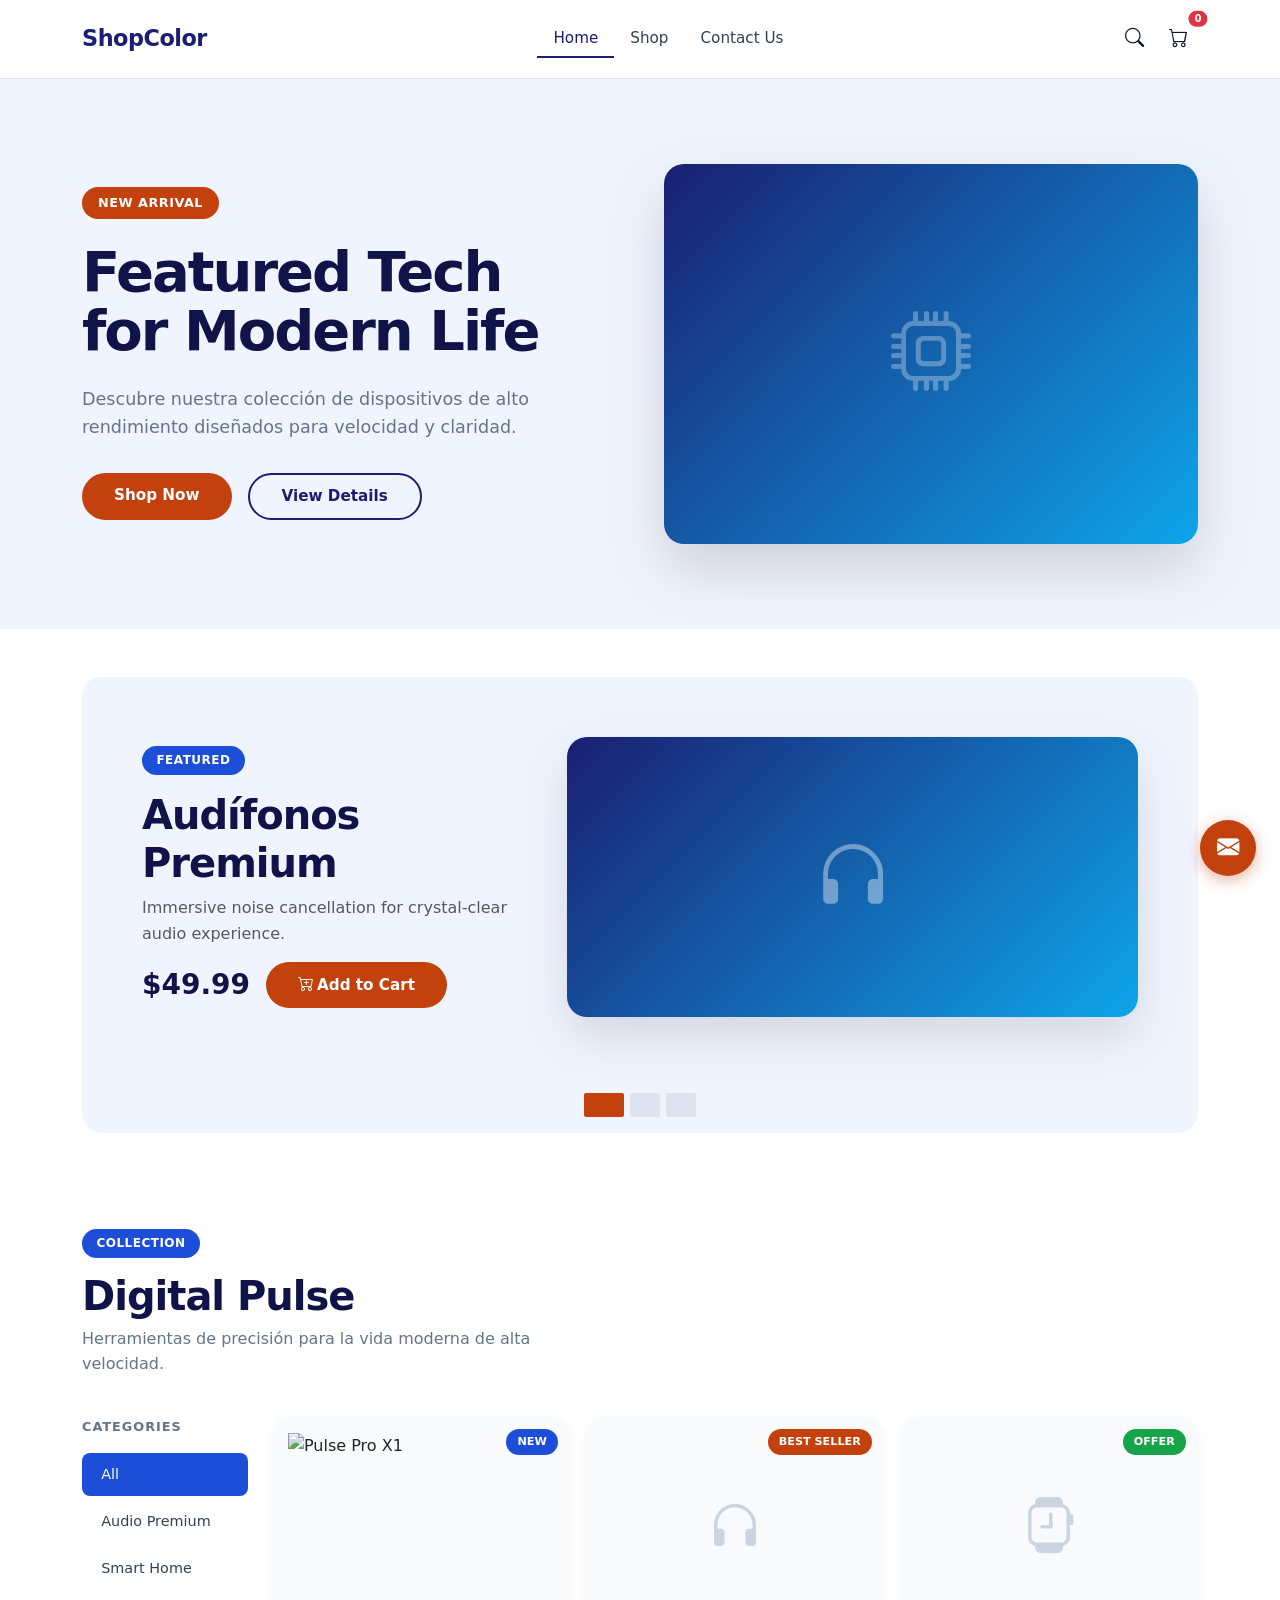
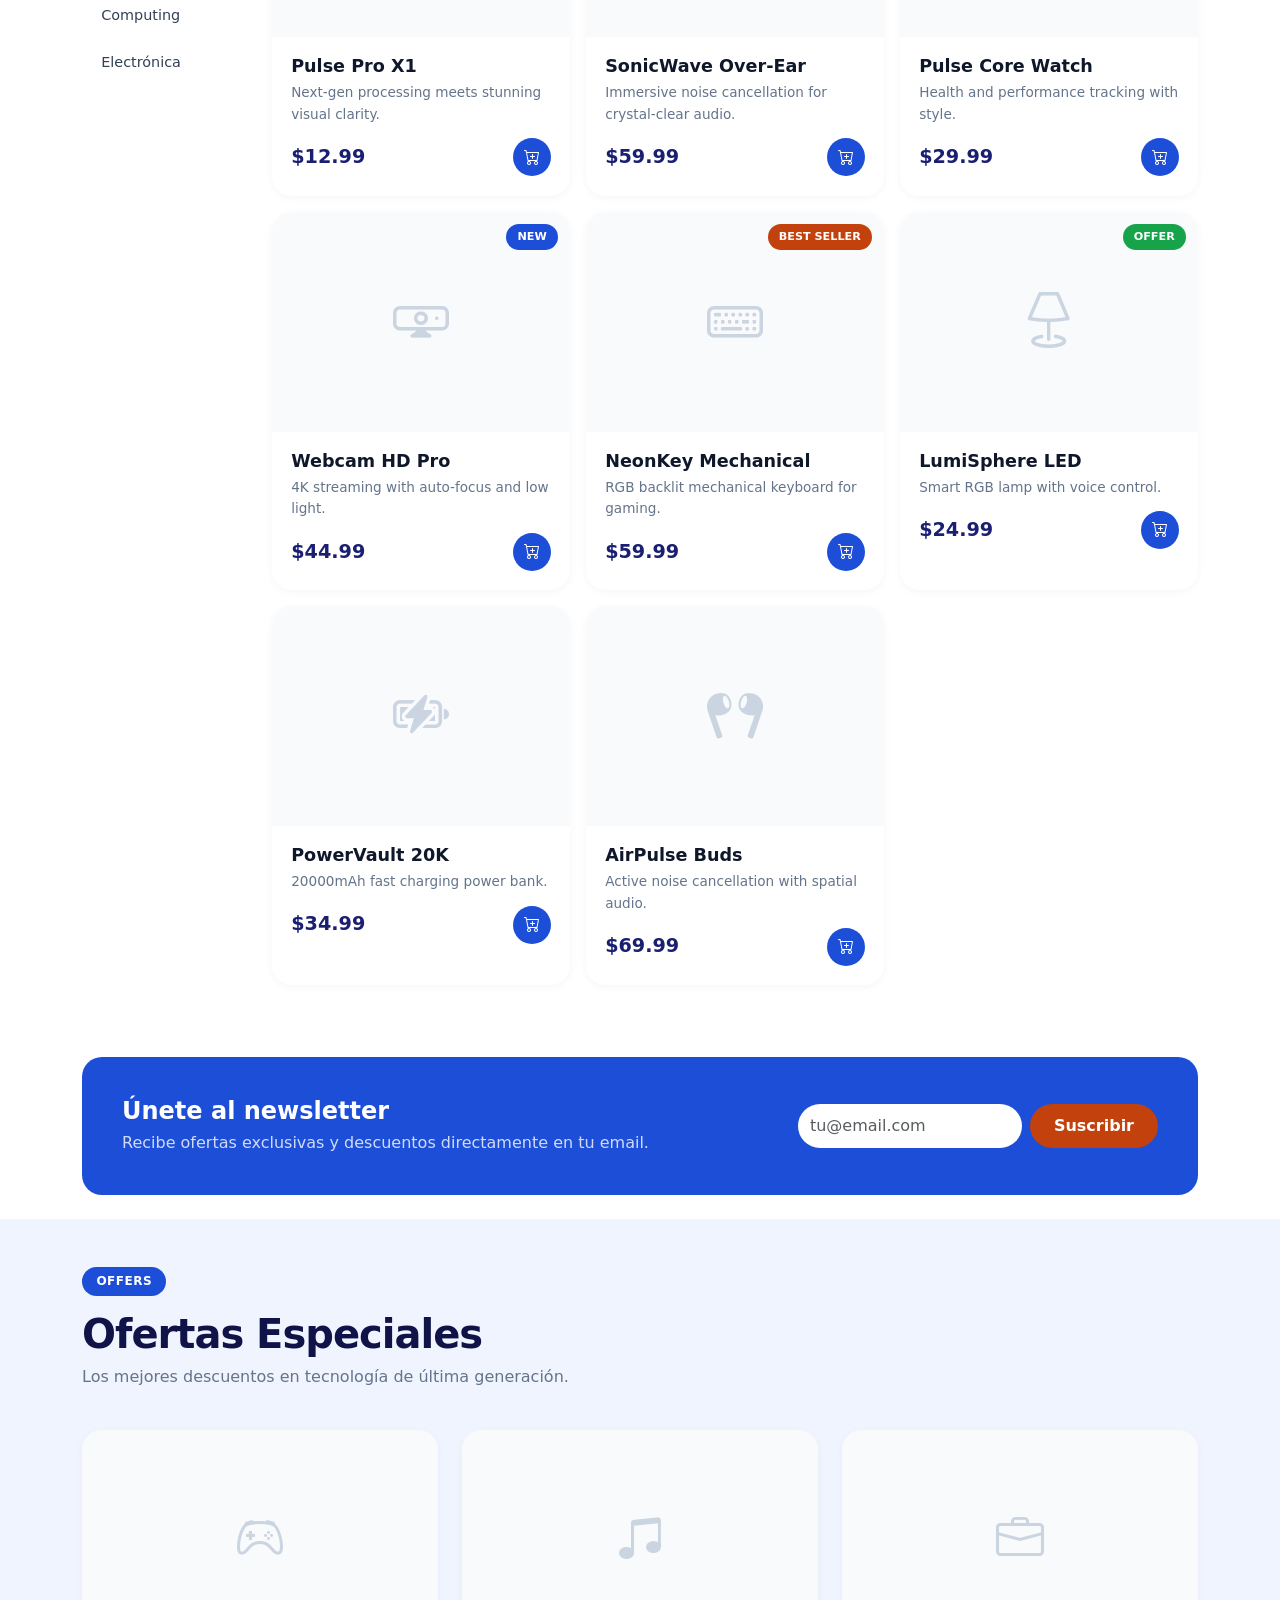
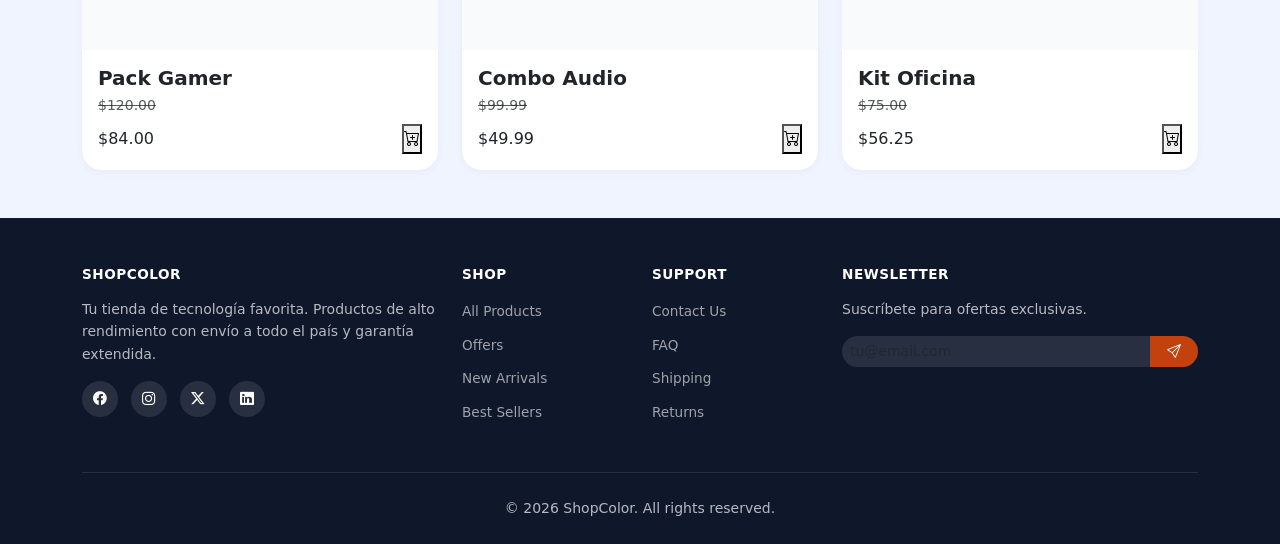
==== index.html @ 69e67df7 "inicio proyecto alumno gabrielli gabriel" ====
<!DOCTYPE html>
<html lang="es">
<head>
    <meta charset="UTF-8">
    <meta name="viewport" content="width=device-width, initial-scale=1.0">
    <title>ShopColor - Tienda de Tecnología</title>
    <link href="https://cdn.jsdelivr.net/npm/bootstrap@5.3.2/dist/css/bootstrap.min.css" rel="stylesheet">
    <link href="https://cdn.jsdelivr.net/npm/bootstrap-icons@1.11.1/font/bootstrap-icons.css" rel="stylesheet">
    <link rel="stylesheet" href="styles.css">
</head>
<body>

    <!-- Navbar -->
    <div id="navbar-container"></div>

    <!-- Hero Section -->
    <section class="hero-section d-flex align-items-center">
        <div class="container">
            <div class="row align-items-center g-5">
                <div class="col-lg-6">
                    <span class="hero-badge">NEW ARRIVAL</span>
                    <h1>Featured Tech<br>for Modern Life</h1>
                    <p class="lead">Descubre nuestra colección de dispositivos de alto rendimiento diseñados para velocidad y claridad.</p>
                    <div class="d-flex gap-3 flex-wrap">
                        <a href="pages/productos.html" class="btn btn-primary-custom">Shop Now</a>
                        <a href="#productos" class="btn btn-outline-custom">View Details</a>
                    </div>
                </div>
                <div class="col-lg-6">
                    <div class="hero-image">
                        <div class="hero-placeholder">
                            <i class="bi bi-cpu"></i>
                        </div>
                    </div>
                </div>
            </div>
        </div>
    </section>

    <!-- Carrusel -->
    <section class="py-5">
        <div class="container">
            <div id="carruselProductos" class="carousel slide carousel-section" data-bs-ride="carousel">
                <div class="carousel-inner" id="carrusel-items"></div>
                <div class="carousel-indicators position-relative mt-3" id="carrusel-indicators"></div>
            </div>
        </div>
    </section>

    <!-- Productos -->
    <section id="productos" class="py-5">
        <div class="container">
            <div class="section-header">
                <span class="section-badge">COLLECTION</span>
                <h2>Digital Pulse</h2>
                <p>Herramientas de precisión para la vida moderna de alta velocidad.</p>
            </div>
            <div class="row g-4">
                <!-- Sidebar categorías -->
                <div class="col-lg-2 col-md-3 d-none d-md-block">
                    <p class="categories-title">Categories</p>
                    <ul class="categories-list" id="categories-list">
                        <li><a href="#" class="active" data-category="all">All</a></li>
                    </ul>
                </div>
                <!-- Grid productos -->
                <div class="col-lg-10 col-md-9">
                    <div class="row g-3" id="grid-productos"></div>
                </div>
            </div>
        </div>
    </section>

    <!-- Promo Banner -->
    <section class="py-4">
        <div class="container">
            <div class="promo-banner d-flex flex-column flex-md-row align-items-center justify-content-between">
                <div>
                    <h3 class="mb-1">Únete al newsletter</h3>
                    <p class="mb-md-0 mb-3">Recibe ofertas exclusivas y descuentos directamente en tu email.</p>
                </div>
                <div class="d-flex gap-2">
                    <input type="email" class="form-control" placeholder="tu@email.com" style="border-radius: 50px; min-width: 220px; border: none;">
                    <button class="btn btn-promo">Suscribir</button>
                </div>
            </div>
        </div>
    </section>

    <!-- Ofertas -->
    <section class="py-5 bg-light-custom">
        <div class="container">
            <div class="section-header">
                <span class="section-badge">OFFERS</span>
                <h2>Ofertas Especiales</h2>
                <p>Los mejores descuentos en tecnología de última generación.</p>
            </div>
            <div class="row g-4" id="grid-ofertas"></div>
        </div>
    </section>

    <!-- Footer -->
    <div id="footer-container"></div>

    <!-- Modals -->
    <div id="modals-container"></div>

    <!-- Chat Button -->
    <button class="chat-btn" title="Chat con nosotros">
        <i class="bi bi-envelope-fill"></i>
    </button>

    <!-- Scripts -->
    <script src="https://cdn.jsdelivr.net/npm/bootstrap@5.3.2/dist/js/bootstrap.bundle.min.js"></script>
    <script src="js/components.js"></script>
    <script src="js/carrito.js"></script>
    <script src="js/carrusel.js"></script>
    <script src="js/productos.js"></script>
    <script src="js/ofertas.js"></script>
</body>
</html>
---- styles.css ----
/* Variables - Paleta VibrantPulse */
:root {
    --navy: #1a1f71;
    --navy-dark: #0f1347;
    --blue: #1d4ed8;
    --blue-dark: #1e3a8a;
    --orange: #c2410c;
    --orange-light: #ea580c;
    --bg-light: #f0f4ff;
    --bg-white: #ffffff;
    --gray-100: #f8fafc;
    --gray-200: #e2e8f0;
    --gray-300: #cbd5e1;
    --gray-500: #64748b;
    --gray-700: #334155;
    --dark: #0f172a;
    --white: #ffffff;
    --radius: 12px;
    --radius-lg: 20px;
    --radius-pill: 50px;
}

* {
    margin: 0;
    padding: 0;
    box-sizing: border-box;
}

body {
    font-family: 'Segoe UI', system-ui, -apple-system, sans-serif;
    background: var(--bg-white);
    color: var(--dark);
    line-height: 1.6;
}

/* ==================== NAVBAR ==================== */
.navbar {
    background: var(--white);
    padding: 1rem 0;
    border-bottom: 1px solid var(--gray-200);
}

.navbar-brand {
    font-size: 1.4rem;
    font-weight: 900;
    color: var(--navy) !important;
    letter-spacing: -0.5px;
}

.navbar .nav-link {
    color: var(--gray-700) !important;
    font-weight: 500;
    font-size: 0.95rem;
    padding: 0.4rem 1rem !important;
    border-radius: 4px;
    transition: all 0.2s;
}

.navbar .nav-link:hover {
    color: var(--navy) !important;
}

.navbar .nav-link.active {
    color: var(--navy) !important;
    border-bottom: 2px solid var(--navy);
    border-radius: 0;
}

.navbar-toggler {
    border: 1px solid var(--gray-300);
}

.navbar-toggler-icon {
    background-image: url("data:image/svg+xml,%3csvg xmlns='http://www.w3.org/2000/svg' viewBox='0 0 30 30'%3e%3cpath stroke='%231a1f71' stroke-linecap='round' stroke-miterlimit='10' stroke-width='2' d='M4 7h22M4 15h22M4 23h22'/%3e%3c/svg%3e");
}

.navbar-icons .btn-icon {
    width: 40px;
    height: 40px;
    display: inline-flex;
    align-items: center;
    justify-content: center;
    border-radius: 50%;
    border: none;
    background: transparent;
    color: var(--dark);
    font-size: 1.2rem;
    transition: background 0.2s;
}

.navbar-icons .btn-icon:hover {
    background: var(--gray-100);
}

/* ==================== HERO ==================== */
.hero-section {
    background: var(--bg-light);
    min-height: 550px;
    padding: 4rem 0;
    position: relative;
    overflow: hidden;
}

.hero-badge {
    display: inline-block;
    background: var(--orange);
    color: white;
    padding: 0.35rem 1rem;
    border-radius: var(--radius-pill);
    font-size: 0.8rem;
    font-weight: 700;
    text-transform: uppercase;
    letter-spacing: 0.5px;
    margin-bottom: 1.5rem;
}

.hero-section h1 {
    font-size: 3.5rem;
    font-weight: 900;
    color: var(--navy-dark);
    line-height: 1.05;
    letter-spacing: -2px;
    margin-bottom: 1.5rem;
}

.hero-section .lead {
    color: var(--gray-500);
    font-size: 1.1rem;
    max-width: 450px;
    margin-bottom: 2rem;
}

.hero-image {
    border-radius: var(--radius-lg);
    overflow: hidden;
    box-shadow: 0 25px 60px rgba(0,0,0,0.15);
}

.hero-image img,
.hero-image .hero-placeholder {
    width: 100%;
    height: 380px;
    object-fit: contain;
    object-position: center;
}

.hero-placeholder {
    background: linear-gradient(135deg, #1a1f71, #0ea5e9);
    display: flex;
    align-items: center;
    justify-content: center;
}

.hero-placeholder i {
    font-size: 5rem;
    color: rgba(255,255,255,0.3);
}

/* ==================== BUTTONS ==================== */
.btn-primary-custom {
    background: var(--orange);
    color: white;
    border: none;
    border-radius: var(--radius-pill);
    font-weight: 700;
    padding: 0.7rem 2rem;
    font-size: 0.95rem;
    transition: all 0.2s;
}

.btn-primary-custom:hover {
    background: var(--orange-light);
    color: white;
    transform: translateY(-1px);
    box-shadow: 0 4px 12px rgba(194, 65, 12, 0.3);
}

.btn-outline-custom {
    border: 2px solid var(--navy);
    color: var(--navy);
    border-radius: var(--radius-pill);
    font-weight: 700;
    padding: 0.65rem 2rem;
    font-size: 0.95rem;
    background: transparent;
    transition: all 0.2s;
}

.btn-outline-custom:hover {
    background: var(--navy);
    color: white;
}

.btn-blue {
    background: var(--blue);
    color: white;
    border: none;
    border-radius: var(--radius-pill);
    font-weight: 600;
    padding: 0.5rem 1.5rem;
}

.btn-blue:hover {
    background: var(--blue-dark);
    color: white;
}

/* ==================== SECTIONS ==================== */
.section-header {
    margin-bottom: 2.5rem;
}

.section-badge {
    display: inline-block;
    background: var(--blue);
    color: white;
    padding: 0.3rem 0.9rem;
    border-radius: var(--radius-pill);
    font-size: 0.75rem;
    font-weight: 700;
    text-transform: uppercase;
    letter-spacing: 0.5px;
    margin-bottom: 1rem;
}

.section-header h2 {
    font-size: 2.5rem;
    font-weight: 900;
    color: var(--navy-dark);
    letter-spacing: -1px;
    line-height: 1.1;
}

.section-header p {
    color: var(--gray-500);
    font-size: 1rem;
    max-width: 500px;
}

/* ==================== CATEGORIES SIDEBAR ==================== */
.categories-list {
    list-style: none;
    padding: 0;
}

.categories-list li {
    margin-bottom: 0.3rem;
}

.categories-list li a {
    display: block;
    padding: 0.6rem 1.2rem;
    border-radius: 8px;
    text-decoration: none;
    color: var(--gray-700);
    font-weight: 500;
    font-size: 0.9rem;
    transition: all 0.2s;
}

.categories-list li a:hover,
.categories-list li a.active {
    background: var(--blue);
    color: white;
}

.categories-title {
    font-size: 0.8rem;
    font-weight: 700;
    text-transform: uppercase;
    letter-spacing: 1px;
    color: var(--gray-500);
    margin-bottom: 1rem;
}

/* ==================== PRODUCT CARDS ==================== */
.product-card {
    border-radius: var(--radius-lg);
    overflow: hidden;
    transition: transform 0.2s, box-shadow 0.2s;
    border: none;
    background: var(--white);
    box-shadow: 0 2px 8px rgba(0,0,0,0.04);
}

.product-card:hover {
    transform: translateY(-4px);
    box-shadow: 0 12px 30px rgba(0,0,0,0.08);
}

.product-img {
    height: 220px;
    background: var(--gray-100);
    display: flex;
    align-items: center;
    justify-content: center;
    overflow: hidden;
    position: relative;
    border-radius: var(--radius) var(--radius) 0 0;
}

.product-img img {
    width: 100%;
    height: 100%;
    object-fit: contain;
    object-position: center;
    padding: 1rem;
}

.product-img i {
    font-size: 3.5rem;
    color: var(--gray-300);
}

.product-badge {
    position: absolute;
    top: 12px;
    right: 12px;
    padding: 0.25rem 0.7rem;
    border-radius: var(--radius-pill);
    font-size: 0.7rem;
    font-weight: 700;
    text-transform: uppercase;
}

.badge-new {
    background: var(--blue);
    color: white;
}

.badge-best {
    background: var(--orange);
    color: white;
}

.badge-offer {
    background: #16a34a;
    color: white;
}

.product-card .card-body {
    padding: 1.2rem;
}

.product-card .card-title {
    font-size: 1.1rem;
    font-weight: 700;
    color: var(--dark);
    margin-bottom: 0.3rem;
}

.product-card .card-text {
    font-size: 0.85rem;
    color: var(--gray-500);
    margin-bottom: 0.8rem;
}

.product-card .price {
    font-size: 1.2rem;
    font-weight: 800;
    color: var(--navy);
}

.product-card .btn-add {
    width: 38px;
    height: 38px;
    border-radius: 50%;
    display: inline-flex;
    align-items: center;
    justify-content: center;
    background: var(--blue);
    color: white;
    border: none;
    font-size: 1rem;
    transition: background 0.2s, transform 0.2s;
}

.product-card .btn-add:hover {
    background: var(--navy);
    transform: scale(1.1);
}

/* ==================== CAROUSEL ==================== */
.carousel-section {
    background: var(--bg-light);
    border-radius: var(--radius-lg);
    overflow: hidden;
}

.carousel-slide {
    min-height: 400px;
    padding: 3rem;
    display: flex;
    align-items: center;
}

.slide-1 {
    background: var(--bg-light);
}

.slide-2 {
    background: linear-gradient(135deg, #f0f4ff, #e0e7ff);
}

.slide-3 {
    background: linear-gradient(135deg, #fef3c7, #fde68a);
}

.carousel-slide h2 {
    font-size: 2.5rem;
    font-weight: 900;
    color: var(--navy-dark);
    letter-spacing: -1px;
}

.carousel-slide p {
    color: var(--gray-500);
}

.carousel-slide .slide-img {
    border-radius: var(--radius-lg);
    overflow: hidden;
    box-shadow: 0 20px 50px rgba(0,0,0,0.12);
}

.carousel-indicators [data-bs-target] {
    width: 30px;
    height: 4px;
    border-radius: 2px;
    background: var(--gray-300);
}

.carousel-indicators .active {
    background: var(--orange);
    width: 40px;
}

.carousel-control-prev-icon,
.carousel-control-next-icon {
    background-color: var(--navy);
    border-radius: 50%;
    padding: 1.2rem;
    background-size: 50%;
}

/* ==================== PROMO BANNER ==================== */
.promo-banner {
    background: var(--blue);
    border-radius: var(--radius-lg);
    padding: 2.5rem;
    color: white;
}

.promo-banner h3 {
    font-weight: 800;
    font-size: 1.5rem;
}

.promo-banner p {
    opacity: 0.8;
}

.promo-banner .btn-promo {
    background: var(--orange);
    color: white;
    border: none;
    border-radius: var(--radius-pill);
    font-weight: 700;
    padding: 0.6rem 1.5rem;
}

.promo-banner .btn-promo:hover {
    background: var(--orange-light);
}

/* ==================== OFFERS ==================== */
.offer-card {
    border-radius: var(--radius-lg);
    overflow: hidden;
    border: none;
    box-shadow: 0 2px 8px rgba(0,0,0,0.04);
    transition: transform 0.2s, box-shadow 0.2s;
}

.offer-card:hover {
    transform: translateY(-4px);
    box-shadow: 0 12px 30px rgba(0,0,0,0.08);
}

.offer-badge {
    position: absolute;
    top: 12px;
    left: 12px;
    background: var(--orange);
    color: white;
    padding: 0.25rem 0.7rem;
    border-radius: var(--radius-pill);
    font-size: 0.75rem;
    font-weight: 700;
}

/* ==================== CONTACT ==================== */
.contact-section {
    background: var(--bg-light);
}

.contact-badge {
    display: inline-flex;
    align-items: center;
    gap: 0.5rem;
    background: var(--orange);
    color: white;
    padding: 0.4rem 1rem;
    border-radius: var(--radius-pill);
    font-size: 0.8rem;
    font-weight: 700;
    text-transform: uppercase;
    margin-bottom: 1.5rem;
}

.contact-title {
    font-size: 3rem;
    font-weight: 900;
    color: var(--navy-dark);
    letter-spacing: -2px;
    line-height: 1.05;
    margin-bottom: 1.5rem;
}

.contact-text {
    color: var(--gray-500);
    font-size: 1rem;
    max-width: 400px;
    margin-bottom: 2rem;
}

.contact-info-item {
    display: flex;
    align-items: center;
    gap: 1rem;
    margin-bottom: 1.5rem;
}

.contact-info-item .icon-circle {
    width: 48px;
    height: 48px;
    border-radius: 50%;
    background: var(--blue);
    color: white;
    display: flex;
    align-items: center;
    justify-content: center;
    font-size: 1.1rem;
    flex-shrink: 0;
}

.contact-info-item .info-label {
    font-size: 0.75rem;
    font-weight: 700;
    text-transform: uppercase;
    letter-spacing: 0.5px;
    color: var(--blue);
    margin-bottom: 0.1rem;
}

.contact-info-item .info-value {
    font-weight: 600;
    color: var(--dark);
    font-size: 0.95rem;
}

.contact-form-card {
    background: var(--white);
    border-radius: var(--radius-lg);
    padding: 2.5rem;
    box-shadow: 0 10px 40px rgba(0,0,0,0.06);
}

.contact-form-card label {
    font-size: 0.75rem;
    font-weight: 700;
    text-transform: uppercase;
    letter-spacing: 0.5px;
    color: var(--gray-500);
    margin-bottom: 0.4rem;
}

.contact-form-card .form-control {
    border: 1px solid var(--gray-200);
    border-radius: 8px;
    padding: 0.8rem 1rem;
    font-size: 0.95rem;
}

.contact-form-card .form-control:focus {
    border-color: var(--blue);
    box-shadow: 0 0 0 3px rgba(29, 78, 216, 0.1);
}

.btn-send {
    background: var(--orange);
    color: white;
    border: none;
    border-radius: var(--radius-pill);
    font-weight: 700;
    padding: 0.9rem 2rem;
    font-size: 1rem;
    width: 100%;
    transition: all 0.2s;
}

.btn-send:hover {
    background: var(--orange-light);
    color: white;
    transform: translateY(-1px);
    box-shadow: 0 4px 12px rgba(194, 65, 12, 0.3);
}

/* ==================== FOOTER ==================== */
.site-footer {
    background: var(--dark);
    color: rgba(255,255,255,0.7);
    padding: 3rem 0 1.5rem;
}

.site-footer h6 {
    color: white;
    font-weight: 700;
    margin-bottom: 1rem;
    font-size: 0.85rem;
    text-transform: uppercase;
    letter-spacing: 0.5px;
}

.site-footer a {
    color: rgba(255,255,255,0.6);
    text-decoration: none;
    font-size: 0.85rem;
    transition: color 0.2s;
}

.site-footer a:hover {
    color: white;
}

.site-footer .footer-bottom {
    border-top: 1px solid rgba(255,255,255,0.1);
    padding-top: 1.5rem;
    margin-top: 2rem;
}

.site-footer .social-icons a {
    width: 36px;
    height: 36px;
    display: inline-flex;
    align-items: center;
    justify-content: center;
    border-radius: 50%;
    background: rgba(255,255,255,0.1);
    color: white;
    margin-right: 0.5rem;
    transition: background 0.2s;
}

.site-footer .social-icons a:hover {
    background: var(--blue);
}

/* ==================== PAGE HEADER ==================== */
.page-header {
    background: var(--bg-light);
    padding: 3rem 0;
}

.page-header .breadcrumb-custom a {
    color: var(--gray-500);
    text-decoration: none;
}

.page-header .breadcrumb-custom .active {
    color: var(--navy);
    font-weight: 600;
}

.page-header h1 {
    font-size: 2.8rem;
    font-weight: 900;
    color: var(--navy-dark);
    letter-spacing: -1.5px;
}

.page-header p {
    color: var(--gray-500);
    font-size: 1rem;
}

/* ==================== MODALS ==================== */
.modal-content {
    border-radius: var(--radius-lg);
    overflow: hidden;
    border: none;
}

.modal-header.modal-purple {
    background: var(--navy);
    color: white;
}

.modal-header.modal-blue {
    background: var(--blue);
    color: white;
}

/* ==================== CARRITO ==================== */
.carrito-item {
    display: flex;
    justify-content: space-between;
    align-items: center;
    padding: 12px 0;
    border-bottom: 1px solid var(--gray-200);
}

.carrito-item:last-child {
    border-bottom: none;
}

/* ==================== CHAT BUTTON ==================== */
.chat-btn {
    position: fixed;
    bottom: 24px;
    right: 24px;
    width: 56px;
    height: 56px;
    border-radius: 50%;
    background: var(--orange);
    color: white;
    border: none;
    display: flex;
    align-items: center;
    justify-content: center;
    font-size: 1.4rem;
    box-shadow: 0 4px 15px rgba(194, 65, 12, 0.4);
    transition: transform 0.2s, box-shadow 0.2s;
    z-index: 1000;
}

.chat-btn:hover {
    transform: scale(1.1);
    box-shadow: 0 6px 20px rgba(194, 65, 12, 0.5);
}

/* ==================== UTILITIES ==================== */
.text-purple {
    color: var(--navy) !important;
}

.text-orange {
    color: var(--orange) !important;
}

.bg-light-custom {
    background: var(--bg-light);
}

/* ==================== RESPONSIVE ==================== */
@media (max-width: 992px) {
    .hero-section h1 {
        font-size: 2.5rem;
    }

    .section-header h2 {
        font-size: 2rem;
    }

    .contact-title {
        font-size: 2.2rem;
    }

    .carousel-slide {
        min-height: 300px;
        padding: 2rem;
    }

    .carousel-slide h2 {
        font-size: 1.8rem;
    }
}

@media (max-width: 768px) {
    .hero-section {
        min-height: auto;
        padding: 3rem 0;
    }

    .hero-section h1 {
        font-size: 2rem;
    }

    .hero-image .hero-placeholder,
    .hero-image img {
        height: 250px;
    }

    .product-img {
        height: 170px;
    }

    .carousel-slide {
        min-height: 250px;
    }

    .page-header h1 {
        font-size: 2rem;
    }

    .contact-title {
        font-size: 1.8rem;
    }
}

@media (max-width: 576px) {
    .hero-section h1 {
        font-size: 1.7rem;
    }

    .product-img {
        height: 140px;
    }

    .section-header h2 {
        font-size: 1.5rem;
    }
}

/* Smooth scroll */
html {
    scroll-behavior: smooth;
}

/* Scrollbar */
::-webkit-scrollbar {
    width: 6px;
}

::-webkit-scrollbar-track {
    background: var(--gray-100);
}

::-webkit-scrollbar-thumb {
    background: var(--gray-300);
    border-radius: 3px;
}

::-webkit-scrollbar-thumb:hover {
    background: var(--navy);
}
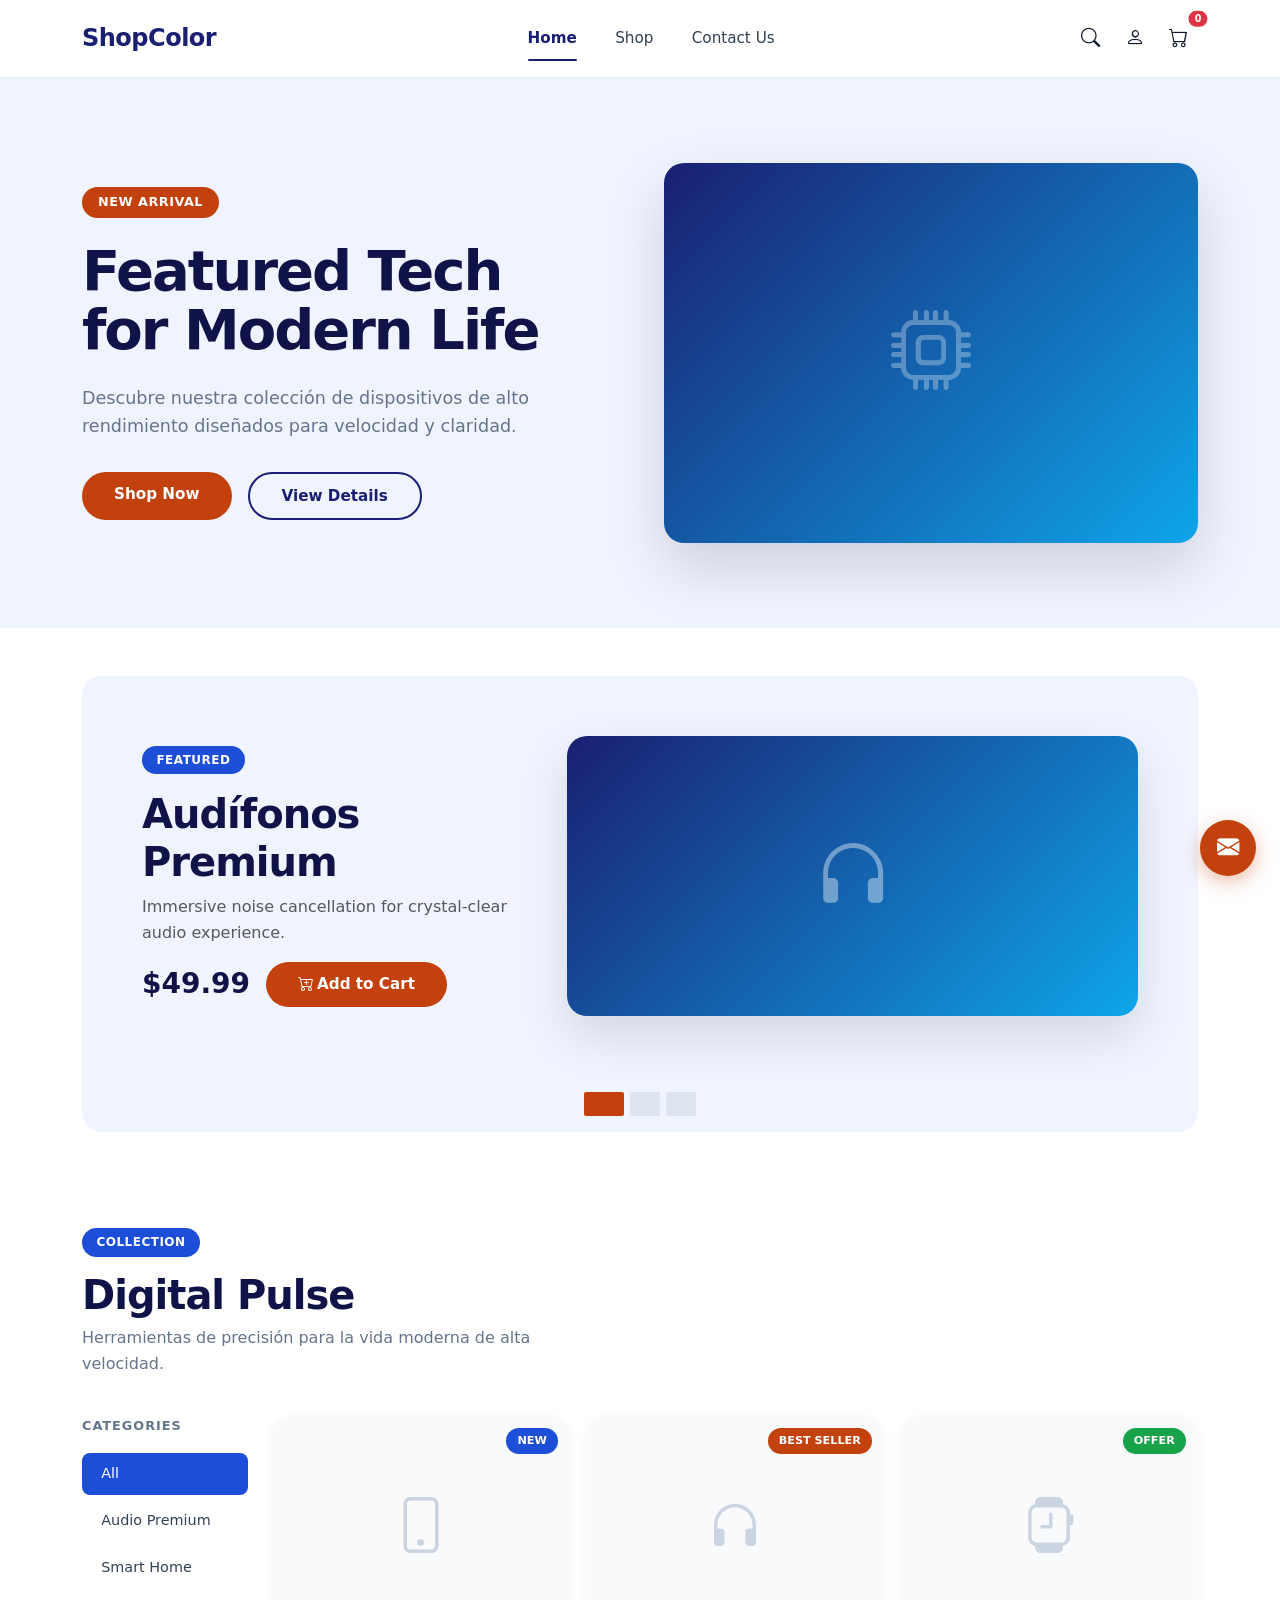
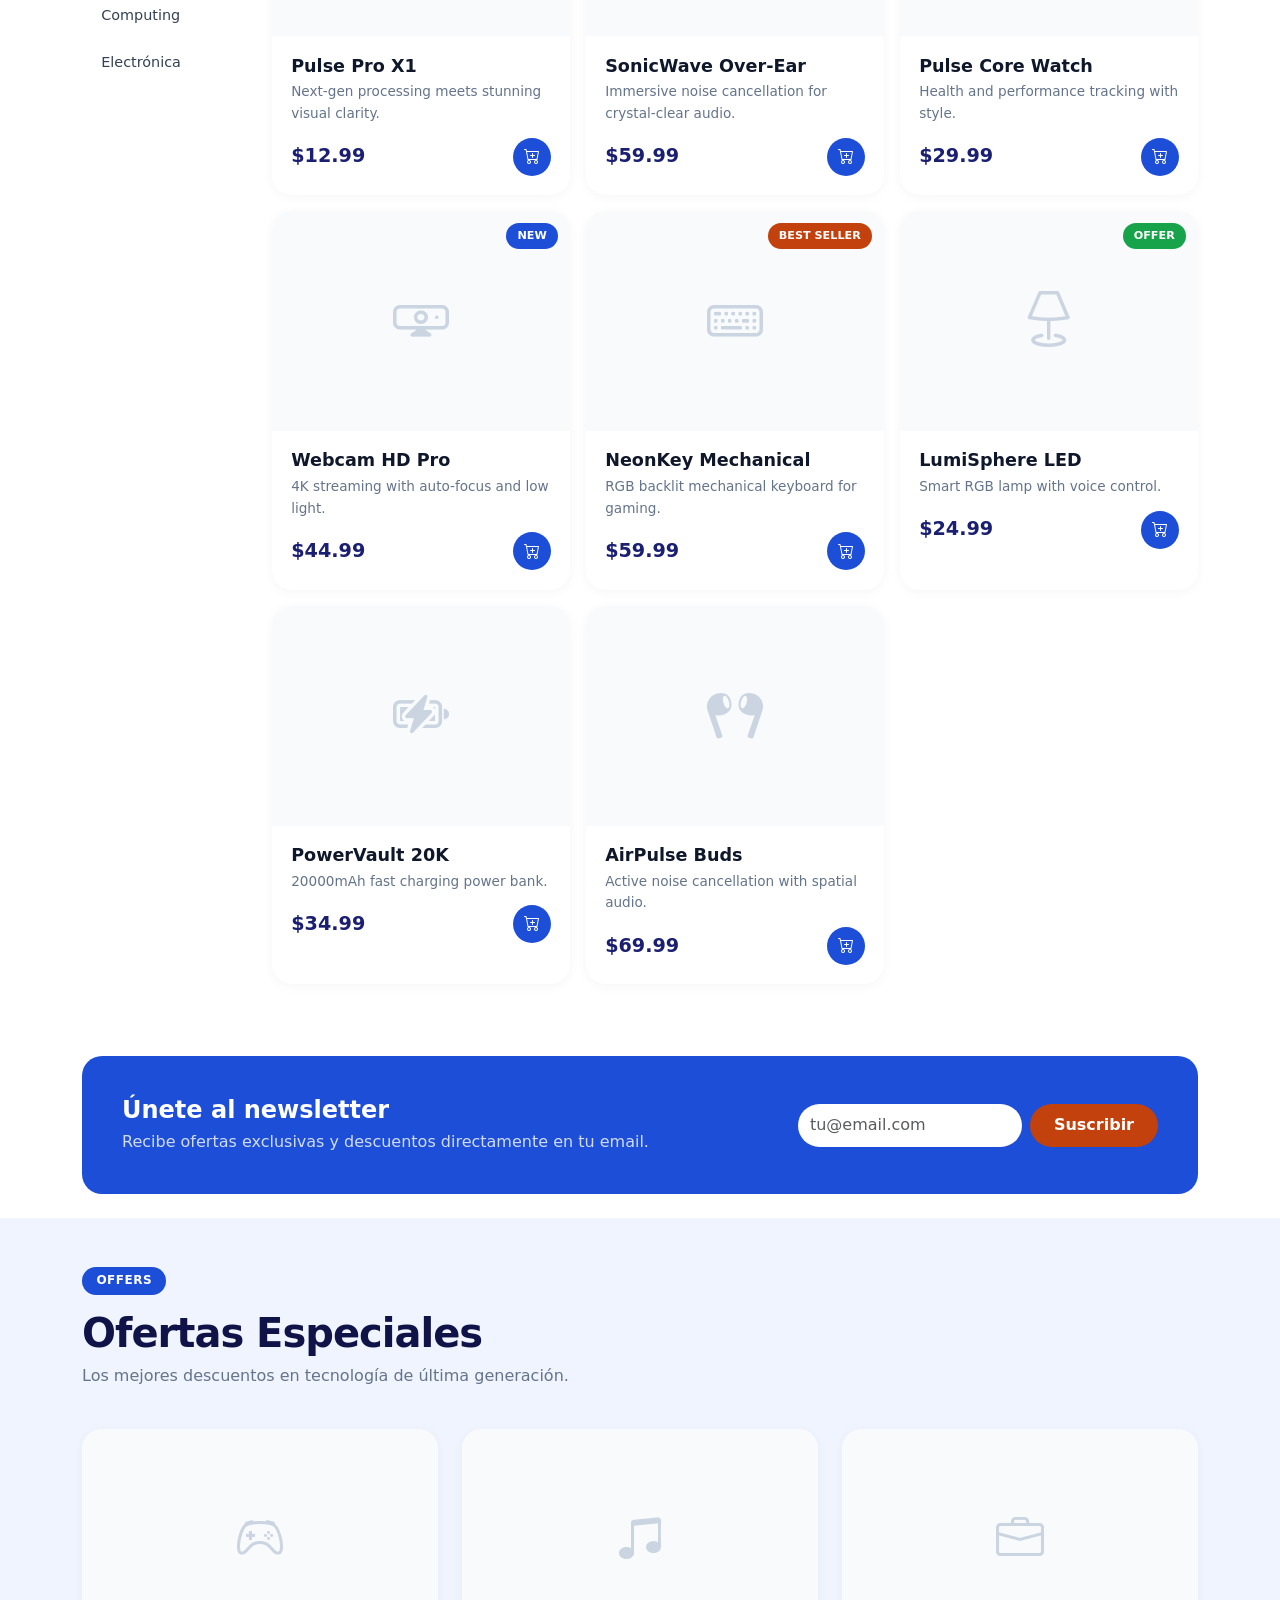
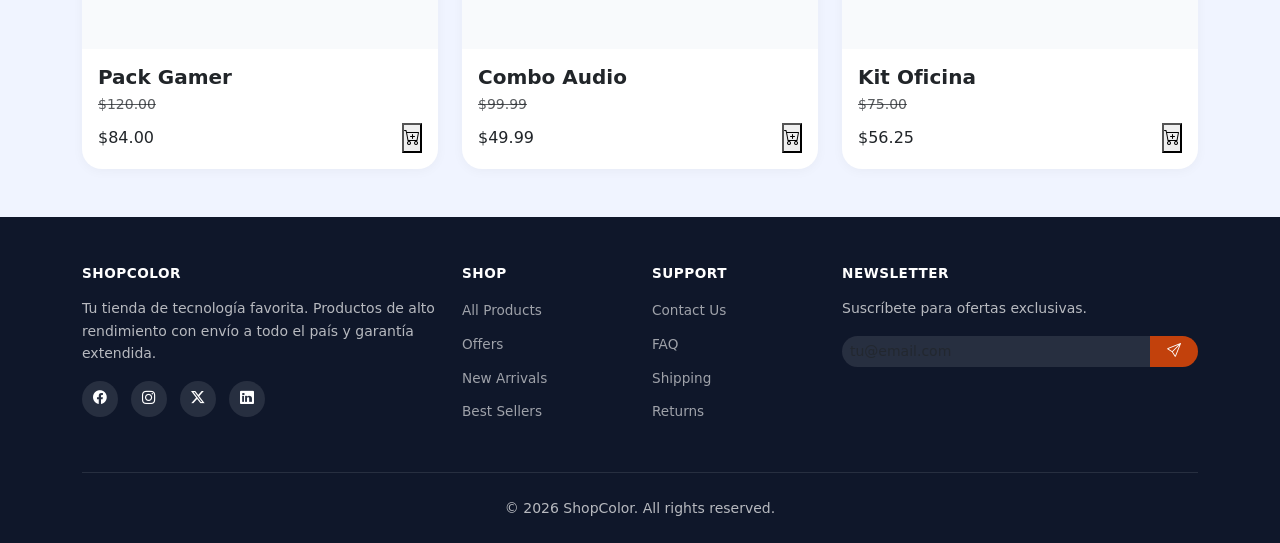
==== commit 817f9d31: "a" ====
--- a/index.html
+++ b/index.html
@@ -114,6 +114,8 @@
     <script src="https://cdn.jsdelivr.net/npm/bootstrap@5.3.2/dist/js/bootstrap.bundle.min.js"></script>
     <script src="js/components.js"></script>
     <script src="js/carrito.js"></script>
+    <script src="js/producto-modal.js"></script>
+    <script src="js/buscar.js"></script>
     <script src="js/carrusel.js"></script>
     <script src="js/productos.js"></script>
     <script src="js/ofertas.js"></script>
--- a/styles.css
+++ b/styles.css
@@ -36,12 +36,13 @@
 /* ==================== NAVBAR ==================== */
 .navbar {
     background: var(--white);
-    padding: 1rem 0;
+    padding: 0.9rem 0;
     border-bottom: 1px solid var(--gray-200);
+    box-shadow: 0 1px 4px rgba(0,0,0,0.03);
 }
 
 .navbar-brand {
-    font-size: 1.4rem;
+    font-size: 1.5rem;
     font-weight: 900;
     color: var(--navy) !important;
     letter-spacing: -0.5px;
@@ -51,9 +52,9 @@
     color: var(--gray-700) !important;
     font-weight: 500;
     font-size: 0.95rem;
-    padding: 0.4rem 1rem !important;
-    border-radius: 4px;
+    padding: 0.5rem 1.2rem !important;
     transition: all 0.2s;
+    position: relative;
 }
 
 .navbar .nav-link:hover {
@@ -62,12 +63,23 @@
 
 .navbar .nav-link.active {
     color: var(--navy) !important;
-    border-bottom: 2px solid var(--navy);
-    border-radius: 0;
+    font-weight: 600;
+}
+
+.navbar .nav-link.active::after {
+    content: '';
+    position: absolute;
+    bottom: -2px;
+    left: 1.2rem;
+    right: 1.2rem;
+    height: 2px;
+    background: var(--navy);
+    border-radius: 1px;
 }
 
 .navbar-toggler {
     border: 1px solid var(--gray-300);
+    padding: 0.4rem 0.6rem;
 }
 
 .navbar-toggler-icon {
@@ -85,11 +97,13 @@
     background: transparent;
     color: var(--dark);
     font-size: 1.2rem;
-    transition: background 0.2s;
+    cursor: pointer;
+    transition: all 0.2s;
 }
 
 .navbar-icons .btn-icon:hover {
-    background: var(--gray-100);
+    background: var(--bg-light);
+    color: var(--navy);
 }
 
 /* ==================== HERO ==================== */
@@ -277,15 +291,15 @@
 .product-card {
     border-radius: var(--radius-lg);
     overflow: hidden;
-    transition: transform 0.2s, box-shadow 0.2s;
+    transition: transform 0.3s ease, box-shadow 0.3s ease;
     border: none;
     background: var(--white);
-    box-shadow: 0 2px 8px rgba(0,0,0,0.04);
+    box-shadow: 0 2px 12px rgba(0,0,0,0.04);
 }
 
 .product-card:hover {
-    transform: translateY(-4px);
-    box-shadow: 0 12px 30px rgba(0,0,0,0.08);
+    transform: translateY(-6px);
+    box-shadow: 0 16px 40px rgba(0,0,0,0.1);
 }
 
 .product-img {
@@ -296,7 +310,6 @@
     justify-content: center;
     overflow: hidden;
     position: relative;
-    border-radius: var(--radius) var(--radius) 0 0;
 }
 
 .product-img img {
@@ -304,12 +317,31 @@
     height: 100%;
     object-fit: contain;
     object-position: center;
-    padding: 1rem;
+    padding: 1.2rem;
+    transition: transform 0.3s ease;
+}
+
+.product-card:hover .product-img img {
+    transform: scale(1.05);
 }
 
 .product-img i {
     font-size: 3.5rem;
     color: var(--gray-300);
+    transition: color 0.3s;
+}
+
+.product-card:hover .product-img i {
+    color: var(--navy);
+}
+
+/* Clickable areas */
+.product-clickable {
+    cursor: pointer;
+}
+
+.product-card .card-title.product-clickable:hover {
+    color: var(--blue);
 }
 
 .product-badge {
@@ -478,13 +510,13 @@
     border-radius: var(--radius-lg);
     overflow: hidden;
     border: none;
-    box-shadow: 0 2px 8px rgba(0,0,0,0.04);
-    transition: transform 0.2s, box-shadow 0.2s;
+    box-shadow: 0 2px 12px rgba(0,0,0,0.04);
+    transition: transform 0.3s ease, box-shadow 0.3s ease;
 }
 
 .offer-card:hover {
-    transform: translateY(-4px);
-    box-shadow: 0 12px 30px rgba(0,0,0,0.08);
+    transform: translateY(-6px);
+    box-shadow: 0 16px 40px rgba(0,0,0,0.1);
 }
 
 .offer-badge {
@@ -493,10 +525,12 @@
     left: 12px;
     background: var(--orange);
     color: white;
-    padding: 0.25rem 0.7rem;
+    padding: 0.3rem 0.8rem;
     border-radius: var(--radius-pill);
     font-size: 0.75rem;
     font-weight: 700;
+    letter-spacing: 0.3px;
+    box-shadow: 0 2px 8px rgba(194, 65, 12, 0.3);
 }
 
 /* ==================== CONTACT ==================== */
@@ -699,16 +733,143 @@
     border-radius: var(--radius-lg);
     overflow: hidden;
     border: none;
+    box-shadow: 0 25px 60px rgba(0,0,0,0.15);
 }
 
 .modal-header.modal-purple {
     background: var(--navy);
     color: white;
+    padding: 1.2rem 1.5rem;
 }
 
 .modal-header.modal-blue {
     background: var(--blue);
     color: white;
+    padding: 1.2rem 1.5rem;
+}
+
+.modal .form-control {
+    border: 1px solid var(--gray-200);
+    border-radius: 10px;
+    padding: 0.7rem 1rem;
+    transition: border-color 0.2s, box-shadow 0.2s;
+}
+
+.modal .form-control:focus {
+    border-color: var(--blue);
+    box-shadow: 0 0 0 3px rgba(29, 78, 216, 0.1);
+}
+
+.btn-purple {
+    background: var(--navy);
+    color: white;
+    border: none;
+    border-radius: var(--radius-pill);
+    font-weight: 700;
+    transition: all 0.2s;
+}
+
+.btn-purple:hover {
+    background: var(--navy-dark);
+    color: white;
+    transform: translateY(-1px);
+    box-shadow: 0 4px 12px rgba(26, 31, 113, 0.3);
+}
+
+/* ==================== PRODUCT MODAL ==================== */
+.product-modal-img {
+    height: 100%;
+    min-height: 400px;
+    background: var(--gray-100);
+    display: flex;
+    align-items: center;
+    justify-content: center;
+    border-radius: var(--radius-lg) 0 0 var(--radius-lg);
+    overflow: hidden;
+}
+
+.product-modal-img img {
+    width: 100%;
+    height: 100%;
+    object-fit: contain;
+    object-position: center;
+    padding: 2rem;
+}
+
+.product-modal-img i {
+    font-size: 5rem;
+    color: var(--gray-300);
+}
+
+.product-modal-info {
+    padding: 2.5rem;
+    display: flex;
+    flex-direction: column;
+    justify-content: center;
+    height: 100%;
+}
+
+.product-modal-price {
+    font-size: 1.8rem;
+    font-weight: 800;
+    color: var(--navy);
+}
+
+.product-modal-old-price {
+    font-size: 1.1rem;
+    color: var(--gray-500);
+    text-decoration: line-through;
+}
+
+/* Quantity Selector */
+.quantity-selector {
+    display: inline-flex;
+    align-items: center;
+    border: 1px solid var(--gray-200);
+    border-radius: var(--radius-pill);
+    overflow: hidden;
+}
+
+.qty-btn {
+    width: 40px;
+    height: 40px;
+    display: flex;
+    align-items: center;
+    justify-content: center;
+    border: none;
+    background: transparent;
+    color: var(--dark);
+    font-size: 1.1rem;
+    cursor: pointer;
+    transition: background 0.2s;
+}
+
+.qty-btn:hover {
+    background: var(--bg-light);
+}
+
+.qty-value {
+    width: 40px;
+    text-align: center;
+    font-weight: 700;
+    font-size: 1rem;
+    color: var(--dark);
+}
+
+.product-modal-extras {
+    padding-top: 1rem;
+    border-top: 1px solid var(--gray-200);
+}
+
+@media (max-width: 768px) {
+    .product-modal-img {
+        min-height: 250px;
+        border-radius: var(--radius-lg) var(--radius-lg) 0 0;
+    }
+
+    .product-modal-info {
+        padding: 1.5rem;
+    }
 }
 
 /* ==================== CARRITO ==================== */
@@ -739,14 +900,151 @@
     align-items: center;
     justify-content: center;
     font-size: 1.4rem;
-    box-shadow: 0 4px 15px rgba(194, 65, 12, 0.4);
-    transition: transform 0.2s, box-shadow 0.2s;
+    box-shadow: 0 6px 20px rgba(194, 65, 12, 0.35);
+    transition: transform 0.3s ease, box-shadow 0.3s ease;
     z-index: 1000;
+    cursor: pointer;
 }
 
 .chat-btn:hover {
-    transform: scale(1.1);
-    box-shadow: 0 6px 20px rgba(194, 65, 12, 0.5);
+    transform: scale(1.1) translateY(-2px);
+    box-shadow: 0 10px 30px rgba(194, 65, 12, 0.45);
+}
+
+/* ==================== SEARCH OVERLAY ==================== */
+.search-overlay {
+    position: fixed;
+    top: 0;
+    left: 0;
+    right: 0;
+    bottom: 0;
+    background: rgba(15, 23, 42, 0.85);
+    backdrop-filter: blur(8px);
+    z-index: 9999;
+    display: none;
+    align-items: flex-start;
+    padding-top: 120px;
+    opacity: 0;
+    transition: opacity 0.3s ease;
+}
+
+.search-overlay.active {
+    display: flex;
+    opacity: 1;
+}
+
+.search-overlay-content {
+    width: 100%;
+}
+
+.search-box {
+    background: var(--white);
+    border-radius: var(--radius-lg);
+    padding: 1.5rem 2rem;
+    box-shadow: 0 25px 60px rgba(0, 0, 0, 0.3);
+}
+
+.search-input {
+    border: none;
+    outline: none;
+    font-size: 1.2rem;
+    font-weight: 500;
+    width: 100%;
+    color: var(--dark);
+    background: transparent;
+}
+
+.search-input::placeholder {
+    color: var(--gray-300);
+}
+
+.btn-close-search {
+    background: none;
+    border: none;
+    color: var(--gray-500);
+    font-size: 1.2rem;
+    cursor: pointer;
+    padding: 0.3rem;
+    border-radius: 50%;
+    transition: all 0.2s;
+}
+
+.btn-close-search:hover {
+    background: var(--gray-100);
+    color: var(--dark);
+}
+
+.search-results {
+    margin-top: 1rem;
+    max-height: 300px;
+    overflow-y: auto;
+}
+
+.search-results:empty {
+    margin-top: 0;
+}
+
+.search-result-item {
+    display: flex;
+    align-items: center;
+    gap: 1rem;
+    padding: 0.8rem;
+    border-radius: 10px;
+    cursor: pointer;
+    transition: background 0.2s;
+}
+
+.search-result-item:hover {
+    background: var(--gray-100);
+}
+
+.search-result-item .result-icon {
+    width: 44px;
+    height: 44px;
+    border-radius: 10px;
+    background: var(--bg-light);
+    display: flex;
+    align-items: center;
+    justify-content: center;
+    flex-shrink: 0;
+}
+
+.search-result-item .result-icon i {
+    font-size: 1.2rem;
+    color: var(--navy);
+}
+
+.search-result-item .result-info h6 {
+    font-weight: 600;
+    font-size: 0.9rem;
+    margin-bottom: 0.1rem;
+    color: var(--dark);
+}
+
+.search-result-item .result-info p {
+    font-size: 0.8rem;
+    color: var(--gray-500);
+    margin: 0;
+}
+
+.search-result-item .result-price {
+    margin-left: auto;
+    font-weight: 700;
+    color: var(--navy);
+    font-size: 0.95rem;
+}
+
+.search-no-results {
+    text-align: center;
+    padding: 1.5rem;
+    color: var(--gray-500);
+}
+
+.search-no-results i {
+    font-size: 2rem;
+    display: block;
+    margin-bottom: 0.5rem;
+    color: var(--gray-300);
 }
 
 /* ==================== UTILITIES ==================== */
